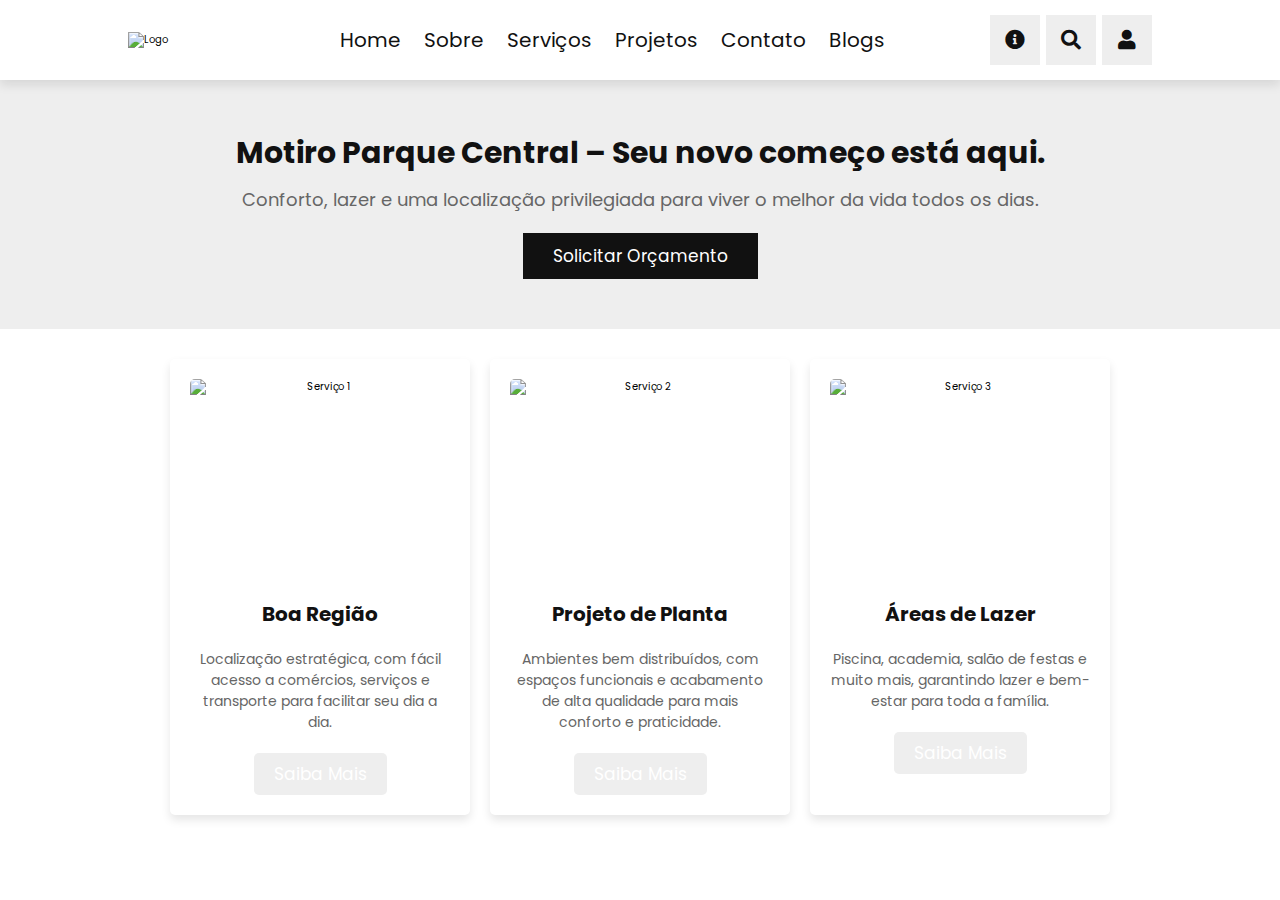
==== paginavenda/indexpag.html @ 3317c774 "Update indexpag.html" ====
<!DOCTYPE html>
<html lang="pt-br">
  <head>
    <meta charset="UTF-8" />
    <meta http-equiv="X-UA-Compatible" content="IE=edge" />
    <meta name="viewport" content="width=device-width, initial-scale=1.0" />
    <link
      rel="icon"
      href="LOGO-GRUPO-MOTIRO_preto_AF_.png"
      type="image/x-icon"
    />
    <title>Grupo Motiró / Home</title>

    <link
      rel="stylesheet"
      href="https://cdnjs.cloudflare.com/ajax/libs/font-awesome/5.15.4/css/all.min.css"
    />

    <link
      rel="stylesheet"
      href="https://cdnjs.cloudflare.com/ajax/libs/lightgallery-js/1.4.0/css/lightgallery.min.css"
    />

    <link
      rel="stylesheet"
      href="https://unpkg.com/swiper@7/swiper-bundle.min.css"
    />

    <link rel="stylesheet" href="css/stylepag.css" />
  </head>
  <body>
    <header class="header">
      <img
        src="./LOGO-GRUPO-MOTIRO_preto_AF_.png"
        alt="Logo"
        class="header-image"
      />

      <nav class="navbar">
        <a href="#home">home</a>
        <a href="#about">sobre</a>
        <a href="#services">serviços</a>
        <a href="#projects">projetos</a>
        <a href="#contact">contato</a>
        <a href="#blogs">blogs</a>
      </nav>

      <div class="icons">
        <div id="menu-btn" class="fas fa-bars"></div>
        <div id="info-btn" class="fas fa-info-circle"></div>
        <div id="search-btn" class="fas fa-search"></div>
        <div id="login-btn" class="fas fa-user"></div>
      </div>

      <form action="" class="search-form">
        <input
          type="search"
          name=""
          placeholder="Pesquisar..."
          id="search-box"
        />
        <label for="search-box" class="fas fa-search"></label>
      </form>

      <form action="" class="login-form">
        <h3>login</h3>
        <input type="email" placeholder="Insira seu email" class="box" />
        <input type="password" placeholder="Insira sua senha" class="box" />
        <div class="flex">
          <input type="checkbox" name="" id="remember-me" />
          <label for="remember-me">Lembre-se de mim</label>
          <a href="#">Esqueceu a senha?</a>
        </div>
        <input type="submit" value="Entrar" class="btn" />
        <p>Não tem uma conta? <a href="#">criar em segundos!</a></p>
      </form>
    </header>

    <div class="contact-info">
      <div id="close-contact-info" class="fas fa-times"></div>

      <div class="info">
        <i class="fas fa-phone"></i>
        <h3>telefone</h3>
        <p>+55 11 99999-9999</p>
        <p>+55 11 99999-9999</p>
      </div>

      <div class="info">
        <i class="fas fa-envelope"></i>
        <h3>email</h3>
        <p>exemplo@gmail.com</p>
        <p>exemplo2@gmail.com</p>
      </div>

      <div class="info">
        <i class="fas fa-map-marker-alt"></i>
        <h3>endereço</h3>
        <p>Av. Getúlio Vargas, 70</p>
      </div>

      <div class="share">
        <a href="#" class="fab fa-facebook-f"></a>
        <a href="#" class="fab fa-twitter"></a>
        <a href="#" class="fab fa-instagram"></a>
        <a href="#" class="fab fa-linkedin"></a>
      </div>
    </div>
    <section class="sales-hero">
      <h1>Motiro Parque Central – Seu novo começo está aqui.</h1>
      <p>
        Conforto, lazer e uma localização privilegiada para viver o melhor da
        vida todos os dias.
      </p>
      <a href="#contact" class="btn">Solicitar Orçamento</a>
    </section>

    <!-- Seção de Produtos/Serviços -->
    <section class="products">
      <div class="product-card">
        <img src="./paginavenda/images/regiao.jpg" alt="Serviço 1" />
        <h3>Boa Região</h3>
        <p>
          Localização estratégica, com fácil acesso a comércios, serviços e
          transporte para facilitar seu dia a dia.
        </p>
        <a href="#" class="btn">Saiba Mais</a>
      </div>
      <div class="product-card">
        <img
          src="./paginavenda/images/FIGUEIRAS_IMPLANTACAO_HR_bolotario-HORAF.png"
          alt="Serviço 2"
        />
        <h3>Projeto de Planta</h3>
        <p>
          Ambientes bem distribuídos, com espaços funcionais e acabamento de
          alta qualidade para mais conforto e praticidade.
        </p>
        <a href="#" class="btn">Saiba Mais</a>
      </div>
      <div class="product-card">
        <img src="./paginavenda/images/piscina.jpg" alt="Serviço 3" />
        <h3>Áreas de Lazer</h3>
        <p>
          Piscina, academia, salão de festas e muito mais, garantindo lazer e
          bem-estar para toda a família.
        </p>
        <a href="#" class="btn">Saiba Mais</a>
      </div>
    </section>

    <script src="https://cdnjs.cloudflare.com/ajax/libs/lightgallery-js/1.4.0/js/lightgallery.min.js"></script>

    <script src="https://unpkg.com/swiper@7/swiper-bundle.min.js"></script>

    <script src="js/scriptpag.js"></script>

    <script>
      lightGallery(document.querySelector(".projects .box-container"));
    </script>
  </body>
</html>
---- paginavenda/css/stylepag.css ----
@import url("https://fonts.googleapis.com/css2?family=Poppins:wght@100;200;300;400;500;600&display=swap");
:root {
  --yellow: #eee;
  --black: #111;
  --white: #fff;
  --light-color: #666;
  --light-bg: #eee;
  --box-shadow: 0 0.5rem 1rem rgba(0, 0, 0, 0.1);
  --border: 0.1rem solid rgba(0, 0, 0, 0.3);
}

* {
  font-family: "Poppins", sans-serif;
  margin: 0;
  padding: 0;
  -webkit-box-sizing: border-box;
  box-sizing: border-box;
  outline: none;
  border: none;
  text-decoration: none;
}

html {
  font-size: 62.5%;
  overflow-x: hidden;
  scroll-behavior: smooth;
  scroll-padding-top: 7rem;
}

html::-webkit-scrollbar {
  width: 1rem;
}

html::-webkit-scrollbar-track {
  background: transparent;
}

html::-webkit-scrollbar-thumb {
  background: var(--yellow);
}

section {
  padding: 5rem 10%;
}

.btn {
  display: inline-block;
  margin-top: 1rem;
  padding: 1rem 3rem;
  background: var(--black);
  color: var(--white);
  cursor: pointer;
  font-size: 1.7rem;
  text-transform: capitalize;
  -webkit-transition: 0.2s linear;
  transition: 0.2s linear;
}

.btn:hover {
  background: var(--yellow);
  color: var(--black);
}

@-webkit-keyframes fadeIn {
  0% {
    top: 50%;
    opacity: 0;
  }
}

@keyframes fadeIn {
  0% {
    top: 50%;
    opacity: 0;
  }
}

.header {
  position: -webkit-sticky;
  position: sticky;
  top: 0;
  left: 0;
  right: 0;
  -webkit-box-shadow: var(--box-shadow);
  box-shadow: var(--box-shadow);
  padding: 1.5rem 10%;
  display: -webkit-box;
  display: -ms-flexbox;
  display: flex;
  -webkit-box-align: center;
  -ms-flex-align: center;
  align-items: center;
  -webkit-box-pack: justify;
  -ms-flex-pack: justify;
  justify-content: space-between;
  z-index: 1000;
  background: var(--white);
}

/* Estilo para a imagem no canto superior esquerdo */
.header .header-image {
  width: 100px; /* Tamanho da imagem (ajuste conforme necessário) */
  height: auto; /* Mantém a proporção da imagem */
  margin-right: 10px; /* Espaçamento entre a imagem e o logo */
  top: 10px; /* Distância do topo */
  left: 10px; /* Distância da esquerda */
}

.header .navbar a {
  font-size: 2rem;
  color: var(--black);
  text-transform: capitalize;
  margin: 0 1rem;
}

.header .navbar a:hover {
  color: var(--yellow);
}

.header .icons div {
  height: 5rem;
  width: 5rem;
  line-height: 5rem;
  font-size: 2rem;
  background: var(--light-bg);
  color: var(--black);
  cursor: pointer;
  text-align: center;
  margin-left: 0.3rem;
}

.header .icons div:hover {
  background: var(--black);
  color: var(--white);
}

.header #menu-btn {
  display: none;
}

.header .search-form {
  position: absolute;
  top: 120%;
  left: 50%;
  -webkit-transform: translateX(-50%);
  transform: translateX(-50%);
  width: 70rem;
  background: var(--white);
  -webkit-box-shadow: var(--box-shadow);
  box-shadow: var(--box-shadow);
  padding: 1rem;
  display: none;
  -webkit-box-align: center;
  -ms-flex-align: center;
  align-items: center;
  gap: 1rem;
  -webkit-animation: fadeIn 0.2s linear;
  animation: fadeIn 0.2s linear;
}

.header .search-form.active {
  display: -webkit-box;
  display: -ms-flexbox;
  display: flex;
}

.header .search-form input {
  width: 100%;
  padding: 1.2rem 1.4rem;
  background: var(--light-bg);
  font-size: 1.6rem;
  color: var(--light-color);
}

.header .search-form label {
  font-size: 2.5rem;
  color: var(--black);
  cursor: pointer;
  margin: 0 1rem;
}

.header .search-form label:hover {
  color: var(--yellow);
}

.header .login-form {
  position: absolute;
  top: 120%;
  left: 50%;
  -webkit-transform: translateX(-50%);
  transform: translateX(-50%);
  width: 40rem;
  background: var(--white);
  -webkit-box-shadow: var(--box-shadow);
  box-shadow: var(--box-shadow);
  padding: 2rem;
  text-align: center;
  -webkit-animation: fadeIn 0.2s linear;
  animation: fadeIn 0.2s linear;
  display: none;
}

.header .login-form.active {
  display: block;
}

.header .login-form h3 {
  font-size: 2.5rem;
  color: var(--black);
  text-transform: capitalize;
  padding-bottom: 1rem;
  text-transform: uppercase;
}

.header .login-form .box {
  width: 100%;
  padding: 1.2rem 1.4rem;
  background: var(--light-bg);
  font-size: 1.6rem;
  color: var(--light-color);
  margin: 0.7rem 0;
}

.header .login-form .flex {
  display: -webkit-box;
  display: -ms-flexbox;
  display: flex;
  -webkit-box-align: center;
  -ms-flex-align: center;
  align-items: center;
  gap: 0.5rem;
  padding-top: 1.5rem;
  padding-bottom: 1rem;
}

.header .login-form .flex label {
  font-size: 1.5rem;
  color: var(--light-color);
  cursor: pointer;
}

.header .login-form .flex a {
  font-size: 1.5rem;
  color: var(--light-color);
  margin-left: auto;
}

.header .login-form .flex a:hover {
  color: var(--yellow);
  text-decoration: underline;
}

.header .login-form .btn {
  width: 100%;
}

.header .login-form p {
  font-size: 1.5rem;
  color: var(--light-color);
  line-height: 2;
  padding-top: 1.5rem;
}

.header .login-form p a {
  color: var(--yellow);
}

.header .login-form p a:hover {
  text-decoration: underline;
}

.contact-info {
  position: fixed;
  top: 0;
  right: 0;
  width: 35rem;
  background: var(--white);
  height: 100%;
  text-align: center;
  z-index: 1100;
  padding: 0 2rem;
  padding-top: 5rem;
  display: none;
}

.contact-info.active {
  -webkit-box-shadow: 0 0 0 100vw rgba(0, 0, 0, 0.7);
  box-shadow: 0 0 0 100vw rgba(0, 0, 0, 0.7);
  display: block;
}

.contact-info #close-contact-info {
  position: absolute;
  top: 1rem;
  right: 1.5rem;
  cursor: pointer;
  font-size: 4rem;
  color: var(--black);
}

.contact-info #close-contact-info:hover {
  -webkit-transform: rotate(90deg);
  transform: rotate(90deg);
}

.contact-info .info {
  padding: 2rem 0;
}

.contact-info .info i {
  height: 5rem;
  width: 5rem;
  line-height: 5rem;
  font-size: 2rem;
  background: var(--light-bg);
  color: var(--black);
  cursor: pointer;
  text-align: center;
  margin-bottom: 0.5rem;
}

.contact-info .info i:hover {
  background: var(--black);
  color: var(--white);
}

.contact-info .info h3 {
  font-size: 2rem;
  color: var(--black);
  text-transform: capitalize;
  padding: 1rem 0;
}

.contact-info .info p {
  font-size: 1.5rem;
  color: var(--light-color);
  line-height: 2;
}

.contact-info .share {
  padding-top: 2rem;
  border-top: var(--border);
  margin-top: 1rem;
}

.contact-info .share a {
  height: 5rem;
  width: 5rem;
  line-height: 5rem;
  font-size: 2rem;
  background: var(--light-bg);
  color: var(--black);
  cursor: pointer;
  text-align: center;
  margin: 0 0.3rem;
}

.contact-info .share a:hover {
  background: var(--black);
  color: var(--white);
}
/* Estilos da Página de Vendas */
.sales-hero {
  text-align: center;
  padding: 5rem 2rem;
  background: var(--light-bg);
}

.sales-hero h1 {
  font-size: 3rem;
  color: var(--black);
}

.sales-hero p {
  font-size: 1.8rem;
  color: var(--light-color);
  margin: 1rem 0;
}

/* Container dos produtos */
.products {
  display: flex;
  justify-content: center;
  flex-wrap: wrap;
  gap: 2rem;
  padding: 3rem;
}

/* Estilo dos cards */
.product-card {
  background: var(--white);
  padding: 2rem;
  border-radius: 0.5rem;
  box-shadow: var(--box-shadow);
  text-align: center;
  width: 300px; /* Largura fixa */
  display: flex;
  flex-direction: column;
  align-items: center;
}

/* Imagens dentro dos cards */
.product-card img {
  width: 100%; /* Largura relativa ao card */
  height: 200px; /* Altura fixa para as imagens */
  object-fit: cover; /* Garante que a imagem cubra o espaço sem distorção */
  border-radius: 0.5rem; /* Borda arredondada */
  margin-bottom: 1rem; /* Espaçamento abaixo da imagem */
}

/* Textos e botões dentro dos cards */
.product-card h3 {
  font-size: 2rem;
  color: var(--black);
  margin: 1rem 0;
}

.product-card p {
  font-size: 1.4rem;
  color: var(--light-color);
  margin: 1rem 0;
}

.product-card .btn {
  display: inline-block;
  margin-top: 1rem;
  padding: 0.8rem 2rem;
  background: var(--yellow);
  color: var(--white);
  border-radius: 0.5rem;
  text-transform: capitalize;
}

.product-card .btn:hover {
  background: var(--black);
}
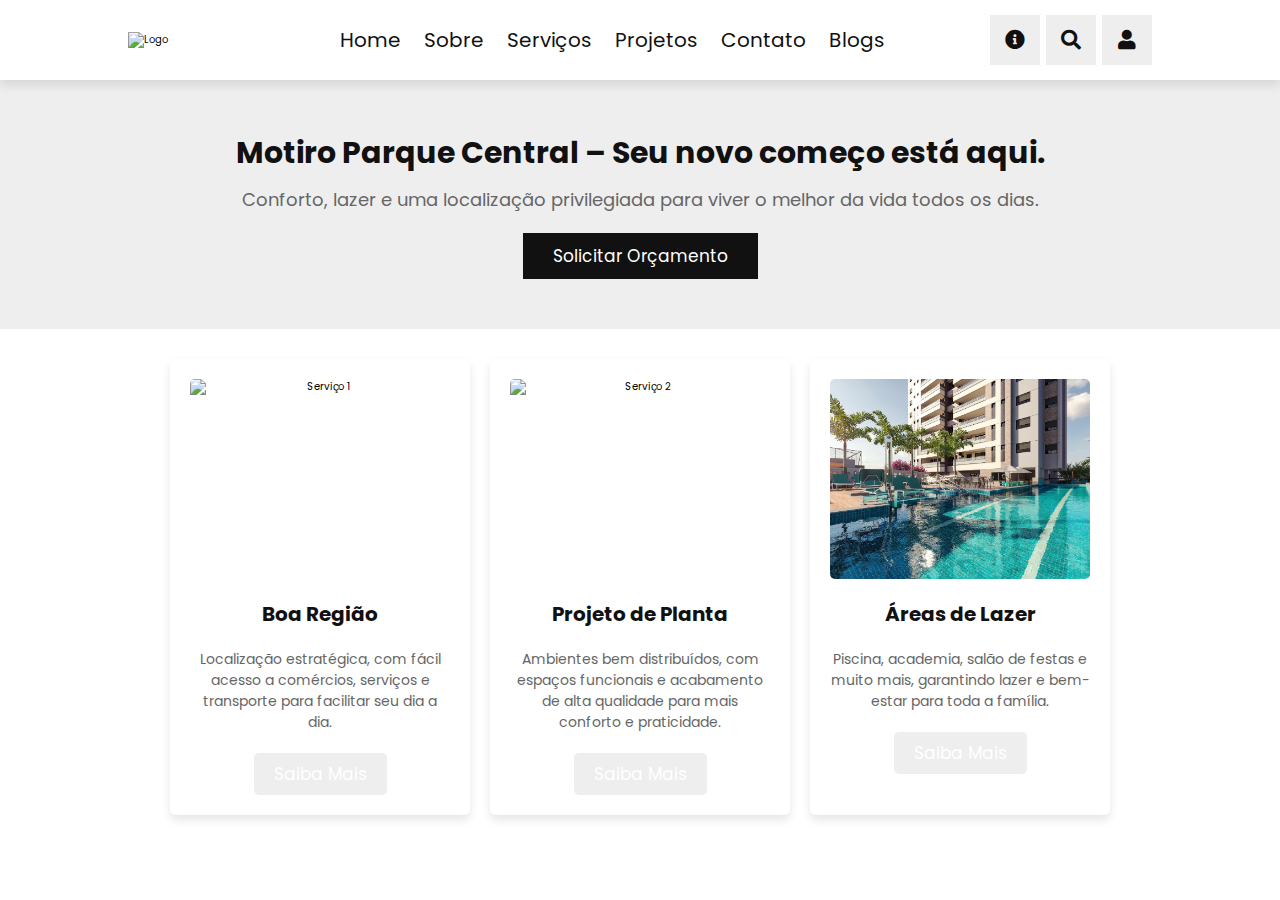
==== commit 2971f11d: "Update indexpag.html" ====
--- a/paginavenda/indexpag.html
+++ b/paginavenda/indexpag.html
@@ -118,7 +118,7 @@
     <!-- Seção de Produtos/Serviços -->
     <section class="products">
       <div class="product-card">
-        <img src="./paginavenda/images/regiao.jpg" alt="Serviço 1" />
+        <img src=".images/regiao.jpg" alt="Serviço 1" />
         <h3>Boa Região</h3>
         <p>
           Localização estratégica, com fácil acesso a comércios, serviços e
@@ -128,7 +128,7 @@
       </div>
       <div class="product-card">
         <img
-          src="./paginavenda/images/FIGUEIRAS_IMPLANTACAO_HR_bolotario-HORAF.png"
+          src="./images/FIGUEIRAS_IMPLANTACAO_HR_bolotario-HORAF.png"
           alt="Serviço 2"
         />
         <h3>Projeto de Planta</h3>
@@ -139,7 +139,7 @@
         <a href="#" class="btn">Saiba Mais</a>
       </div>
       <div class="product-card">
-        <img src="./paginavenda/images/piscina.jpg" alt="Serviço 3" />
+        <img src="./images/piscina.jpg" alt="Serviço 3" />
         <h3>Áreas de Lazer</h3>
         <p>
           Piscina, academia, salão de festas e muito mais, garantindo lazer e
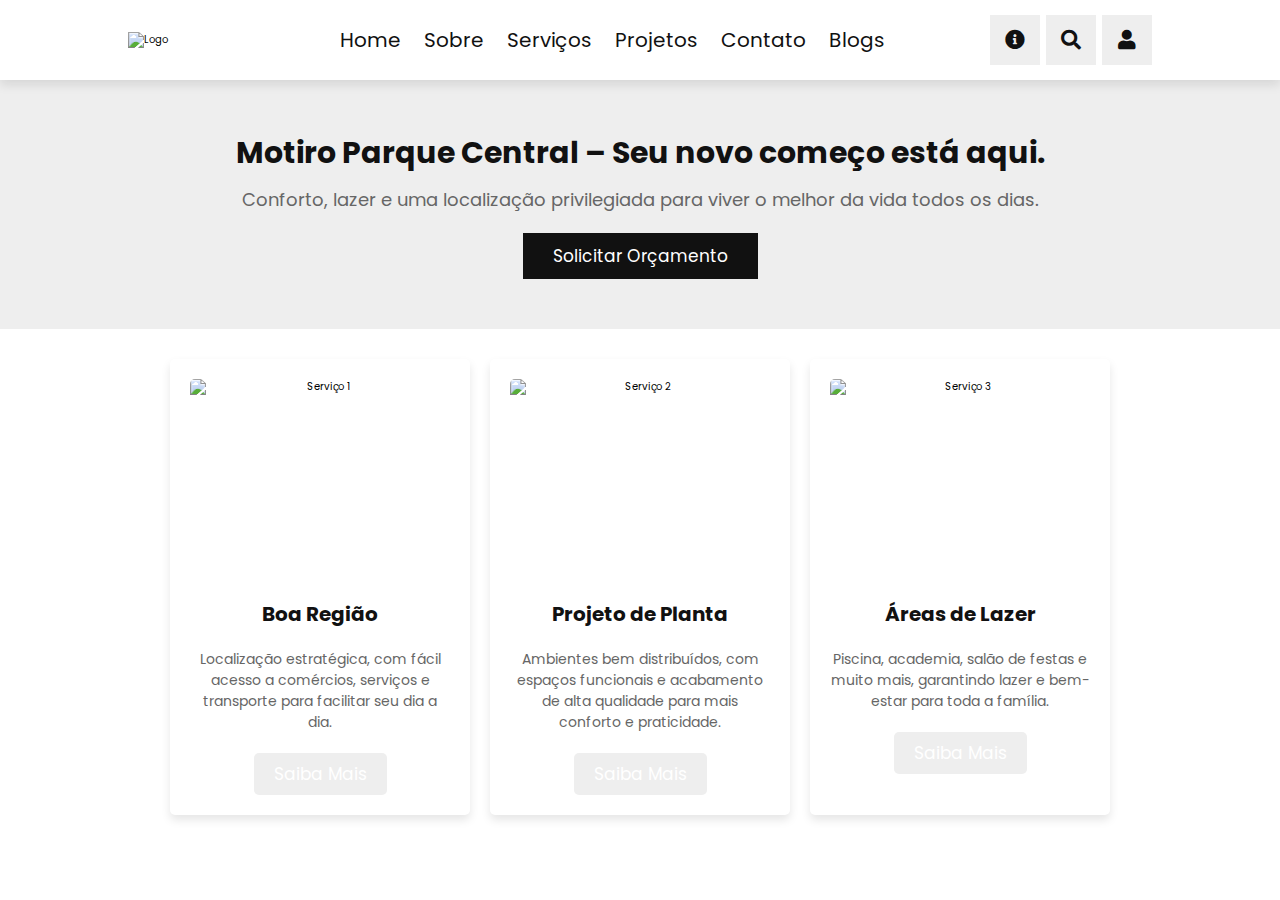
==== commit 75c55259: "Update indexpag.html" ====
--- a/paginavenda/indexpag.html
+++ b/paginavenda/indexpag.html
@@ -31,7 +31,7 @@
   <body>
     <header class="header">
       <img
-        src="./LOGO-GRUPO-MOTIRO_preto_AF_.png"
+        src="./paginavenda/LOGO-GRUPO-MOTIRO_preto_AF_.png"
         alt="Logo"
         class="header-image"
       />
@@ -118,7 +118,7 @@
     <!-- Seção de Produtos/Serviços -->
     <section class="products">
       <div class="product-card">
-        <img src=".images/regiao.jpg" alt="Serviço 1" />
+        <img src="./paginavenda/images/regiao.jpg" alt="Serviço 1" />
         <h3>Boa Região</h3>
         <p>
           Localização estratégica, com fácil acesso a comércios, serviços e
@@ -128,7 +128,7 @@
       </div>
       <div class="product-card">
         <img
-          src="./images/FIGUEIRAS_IMPLANTACAO_HR_bolotario-HORAF.png"
+          src="./paginavenda/images/FIGUEIRAS_IMPLANTACAO_HR_bolotario-HORAF.png"
           alt="Serviço 2"
         />
         <h3>Projeto de Planta</h3>
@@ -139,7 +139,7 @@
         <a href="#" class="btn">Saiba Mais</a>
       </div>
       <div class="product-card">
-        <img src="./images/piscina.jpg" alt="Serviço 3" />
+        <img src="./paginavenda/images/piscina.jpg" alt="Serviço 3" />
         <h3>Áreas de Lazer</h3>
         <p>
           Piscina, academia, salão de festas e muito mais, garantindo lazer e
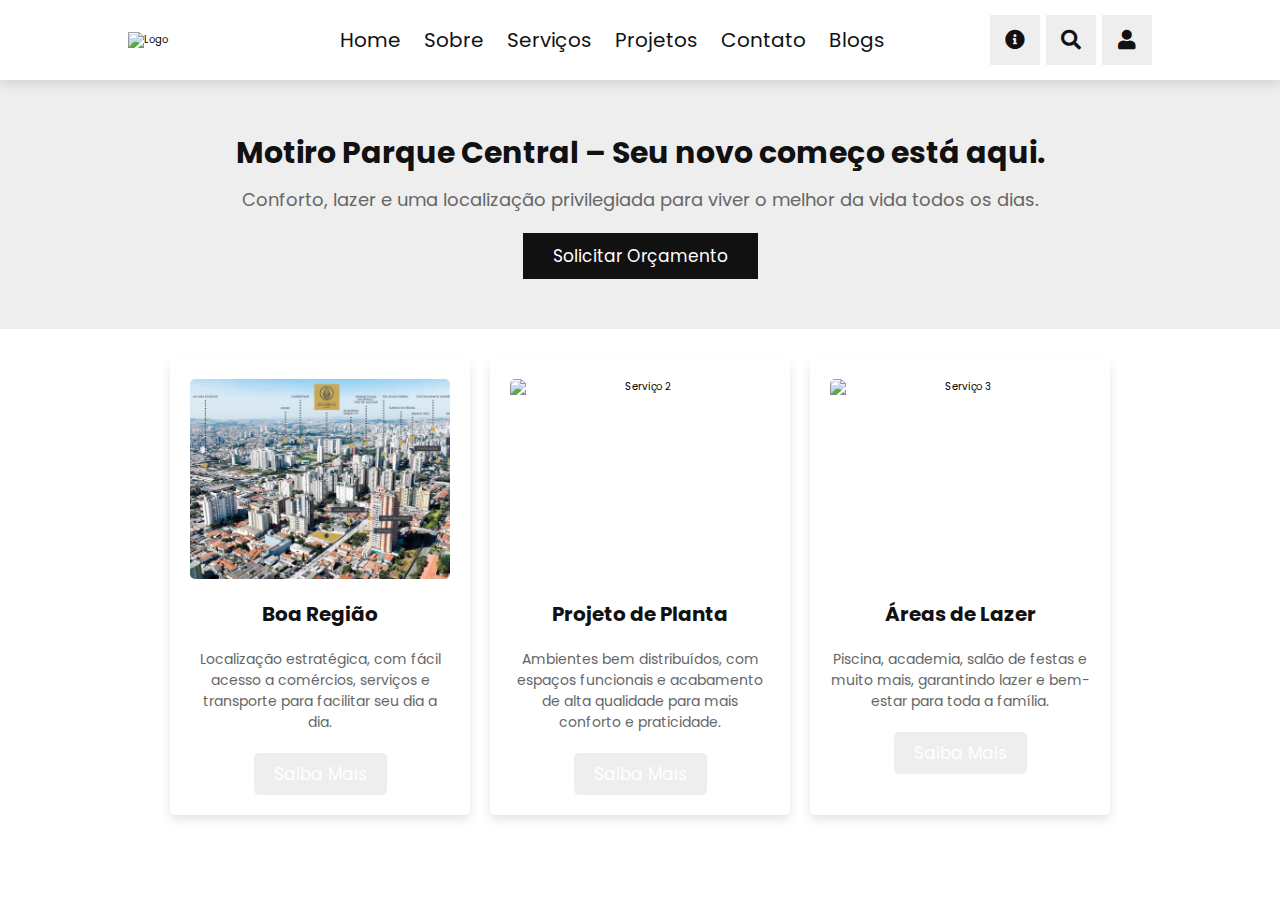
==== commit e1c66d40: "Update indexpag.html" ====
--- a/paginavenda/indexpag.html
+++ b/paginavenda/indexpag.html
@@ -118,7 +118,7 @@
     <!-- Seção de Produtos/Serviços -->
     <section class="products">
       <div class="product-card">
-        <img src="./paginavenda/images/regiao.jpg" alt="Serviço 1" />
+        <img src="./images/regiao.jpg" alt="Serviço 1" />
         <h3>Boa Região</h3>
         <p>
           Localização estratégica, com fácil acesso a comércios, serviços e
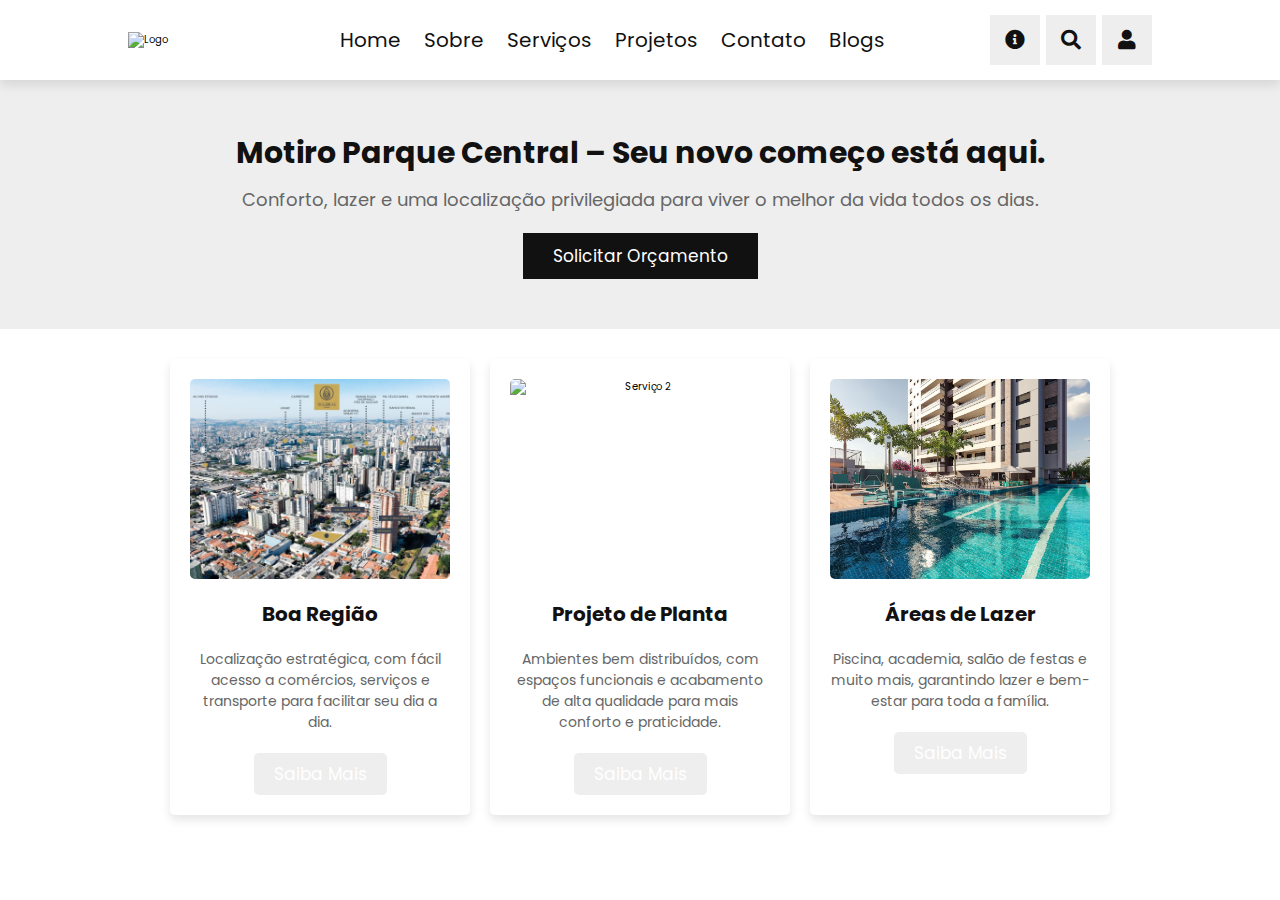
==== commit 3610dccf: "Update indexpag.html" ====
--- a/paginavenda/indexpag.html
+++ b/paginavenda/indexpag.html
@@ -128,7 +128,7 @@
       </div>
       <div class="product-card">
         <img
-          src="./paginavenda/images/FIGUEIRAS_IMPLANTACAO_HR_bolotario-HORAF.png"
+          src="./images/FIGUEIRAS_IMPLANTACAO_HR_bolotario-HORAF.png"
           alt="Serviço 2"
         />
         <h3>Projeto de Planta</h3>
@@ -139,7 +139,7 @@
         <a href="#" class="btn">Saiba Mais</a>
       </div>
       <div class="product-card">
-        <img src="./paginavenda/images/piscina.jpg" alt="Serviço 3" />
+        <img src="./images/piscina.jpg" alt="Serviço 3" />
         <h3>Áreas de Lazer</h3>
         <p>
           Piscina, academia, salão de festas e muito mais, garantindo lazer e
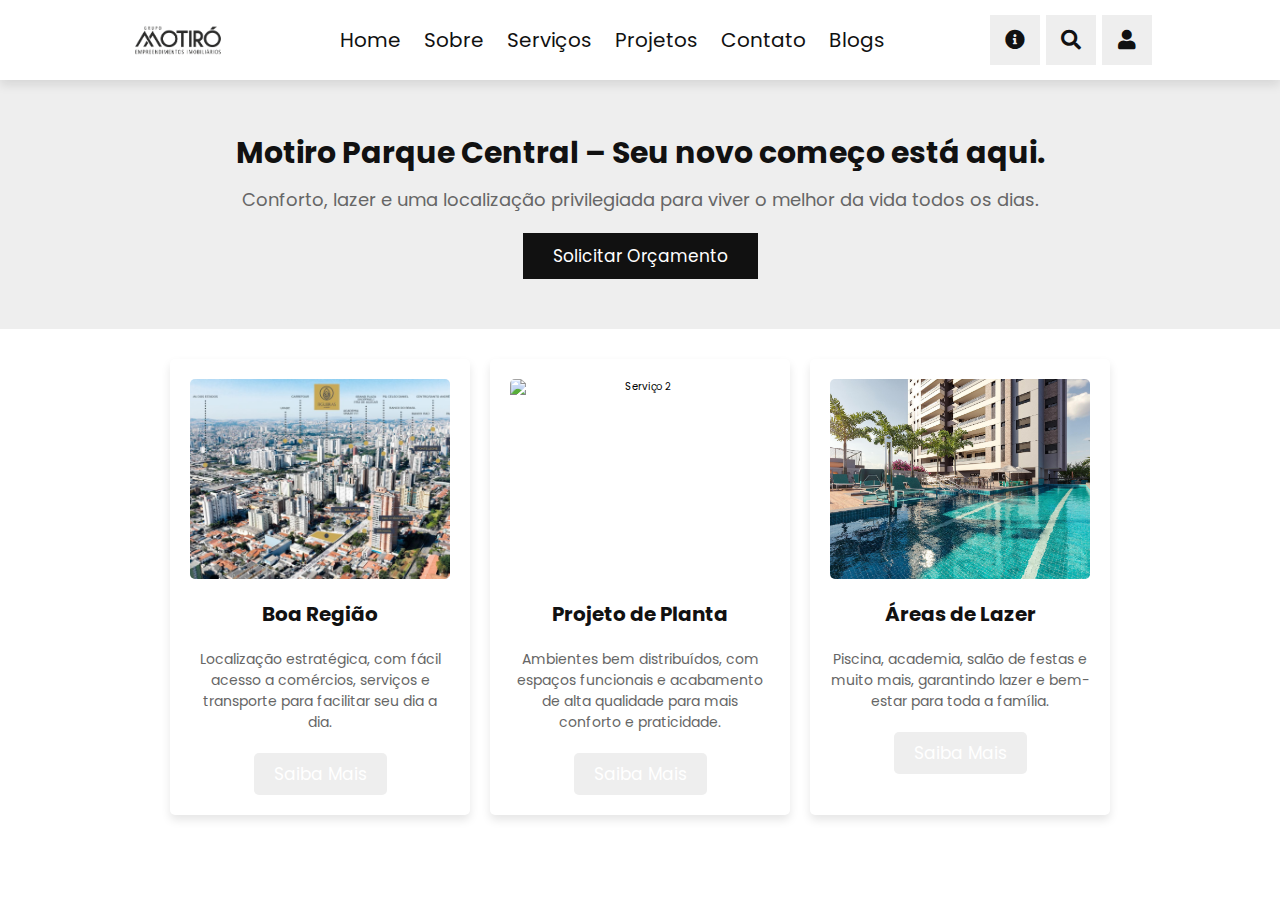
==== commit 8eec097d: "Update indexpag.html" ====
--- a/paginavenda/indexpag.html
+++ b/paginavenda/indexpag.html
@@ -31,7 +31,7 @@
   <body>
     <header class="header">
       <img
-        src="./paginavenda/LOGO-GRUPO-MOTIRO_preto_AF_.png"
+        src="../images/logog1.png"
         alt="Logo"
         class="header-image"
       />
